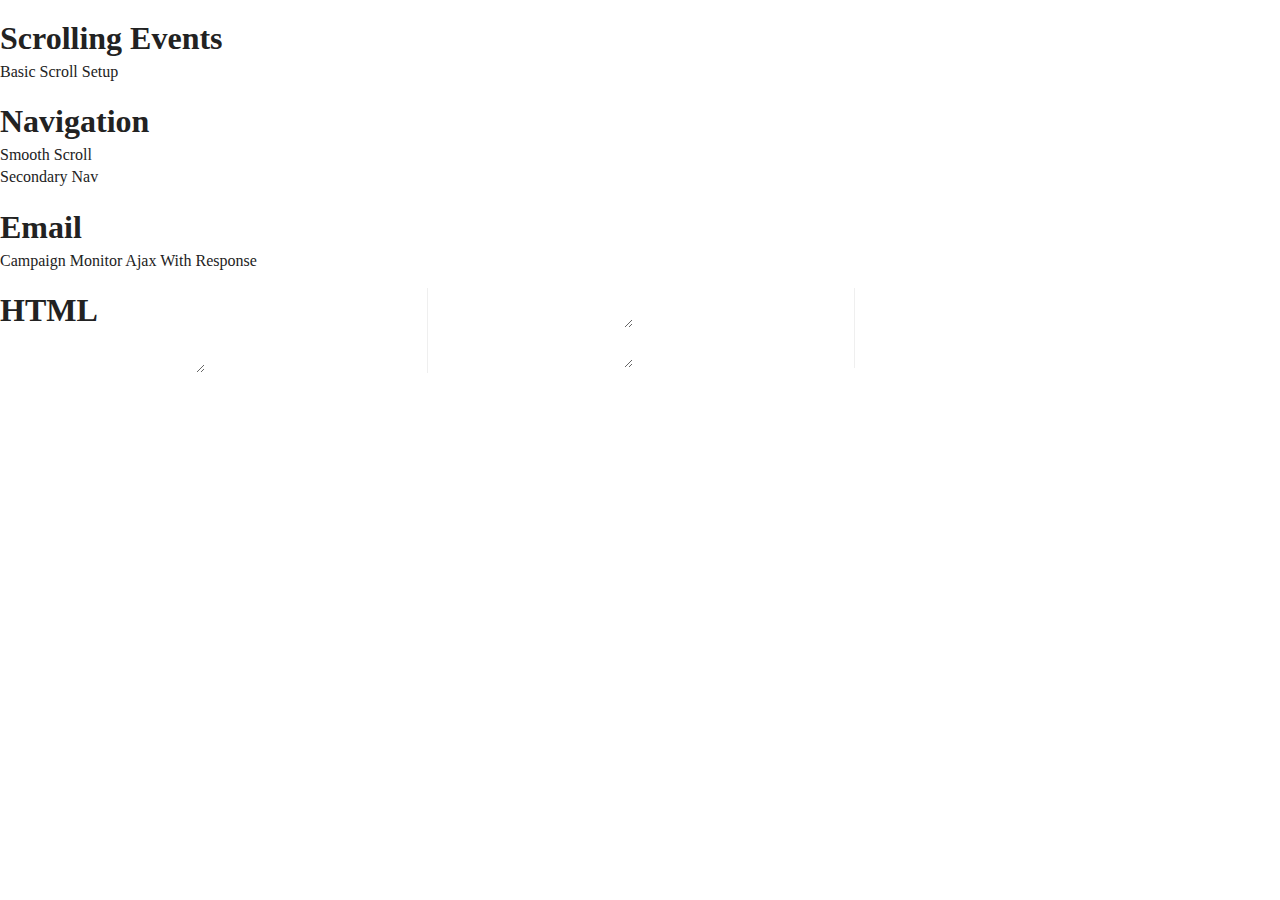
==== index.html @ 617554c1 "initial commit" ====
<!DOCTYPE html>
<!--[if lt IE 7]>      <html class="no-js lt-ie9 lt-ie8 lt-ie7"> <![endif]-->
<!--[if IE 7]>         <html class="no-js lt-ie9 lt-ie8"> <![endif]-->
<!--[if IE 8]>         <html class="no-js lt-ie9"> <![endif]-->
<!--[if gt IE 8]><!--> <html class="no-js"> <!--<![endif]-->
    <head>
        <meta charset="utf-8">
        <meta http-equiv="X-UA-Compatible" content="IE=edge,chrome=1">
        <title></title>
        <meta name="description" content="">
        <meta name="viewport" content="width=device-width">

        <!-- Place favicon.ico and apple-touch-icon.png in the root directory -->

        <link rel="stylesheet" href="css/main.css">
        <script src="js/vendor/modernizr-2.6.2.min.js"></script>
    </head>
    <body>
        <!--[if lt IE 7]>
            <p class="chromeframe">You are using an <strong>outdated</strong> browser. Please <a href="http://browsehappy.com/">upgrade your browser</a> or <a href="http://www.google.com/chromeframe/?redirect=true">activate Google Chrome Frame</a> to improve your experience.</p>
        <![endif]-->

        <!-- Add your site or application content here -->
        <div class="container">
            <section>
                <nav>
                    <dl>
                        <dt><h2>Scrolling Events</dt>
                        <dd>Basic Scroll Setup</dd>
                    </dl>
                    <dl>
                        <dt><h2>Navigation</dt>
                        <dd>Smooth Scroll</dd>
                        <dd>Secondary Nav</dd>
                    </dl>
                    <dl>
                        <dt><h2>Email</dt>
                        <dd>Campaign Monitor Ajax With Response</dd>
                    </dl>
                </nav>
            </section>
            <section class="clearfix">
                <article>
                    <h2>HTML</h2>
                    <textarea></textarea>
                </article>
                <article>
                    <textarea></textarea>
                </article>
                <article>
                    <textarea></textarea>
                </article>
            </section>
        </div>

        <script src="//ajax.googleapis.com/ajax/libs/jquery/1.8.3/jquery.min.js"></script>
        <script>window.jQuery || document.write('<script src="js/vendor/jquery-1.8.3.min.js"><\/script>')</script>
        <script src="js/plugins.js"></script>
        <script src="js/main.js"></script>

        <!-- Google Analytics: change UA-XXXXX-X to be your site's ID. -->
        <script>
            var _gaq=[['_setAccount','UA-XXXXX-X'],['_trackPageview']];
            (function(d,t){var g=d.createElement(t),s=d.getElementsByTagName(t)[0];
            g.src=('https:'==location.protocol?'//ssl':'//www')+'.google-analytics.com/ga.js';
            s.parentNode.insertBefore(g,s)}(document,'script'));
        </script>
    </body>
</html>
---- css/main.css ----
/* normalize.css v1.0.1 | MIT License | git.io/normalize */article,aside,details,figcaption,figure,footer,header,hgroup,nav,section,summary{display:block}audio,canvas,video{display:inline-block;*display:inline;*zoom:1}audio:not([controls]){display:none;height:0}[hidden]{display:none}html{font-size:100%;-webkit-text-size-adjust:100%;-ms-text-size-adjust:100%}textarea{font-family:sans-serif}body{margin:0}a:focus{outline:thin dotted}a:active,a:hover{outline:0}h1,h2,h3,h4,h5,h6{font-size:2em;margin:0}abbr[title]{border-bottom:1px dotted}b,strong{font-weight:bold}blockquote{margin:1em 40px}dfn{font-style:italic}mark{background:#ff0;color:#000}p,pre{margin:1em 0}code,kbd,pre,samp{font-family:monospace,serif;_font-family:"courier new",monospace;font-size:1em}pre{white-space:pre;white-space:pre-wrap;word-wrap:break-word}q{quotes:none}q:before,q:after{content:"";content:none}small{font-size:80%}sub,sup{font-size:75%;line-height:0;position:relative;vertical-align:baseline}sup{top:-0.5em}sub{bottom:-0.25em}dl,menu,ol,ul{margin:1em 0}dd{margin:0}menu,ol,ul{padding:0}nav ul,nav ol{list-style:none;list-style-image:none}img{border:0;-ms-interpolation-mode:bicubic}svg:not(:root){overflow:hidden}figure{margin:0}form{margin:0}fieldset{border:1px solid silver;margin:0 2px;padding:0.35em 0.625em 0.75em}legend{border:0;padding:0;white-space:normal;*margin-left:-7px}button,input,select,textarea{font-size:100%;margin:0;vertical-align:baseline;*vertical-align:middle}button,input{line-height:normal}input[type="reset"],input[type="submit"]{-webkit-appearance:button;cursor:pointer;*overflow:visible}button[disabled],input[disabled]{cursor:default}input[type="checkbox"],input[type="radio"]{box-sizing:border-box;padding:0;*height:13px;*width:13px}input[type="search"]{-webkit-appearance:textfield;-moz-box-sizing:content-box;-webkit-box-sizing:content-box;box-sizing:content-box}input[type="search"]::-webkit-search-cancel-button,input[type="search"]::-webkit-search-decoration{-webkit-appearance:none}button::-moz-focus-inner,input::-moz-focus-inner{border:0;padding:0}textarea{overflow:auto;vertical-align:top}table{border-collapse:collapse;border-spacing:0}html,button,input,select,textarea{color:#222}body{font-size:1em;line-height:1.4}::-moz-selection{background:#b3d4fc;text-shadow:none}::selection{background:#b3d4fc;text-shadow:none}hr{display:block;height:1px;border:0;border-top:1px solid #ccc;margin:1em 0;padding:0}img{vertical-align:middle}fieldset{border:0;margin:0;padding:0}textarea{resize:vertical}.chromeframe{margin:0.2em 0;background:#ccc;color:#000;padding:0.2em 0}article{width:33.333%;float:left;border-right:1px solid #efefef}textarea{border:0}.ir{background-color:transparent;border:0;overflow:hidden;*text-indent:-9999px}.ir:before{content:"";display:block;width:0;height:100%}.hidden{display:none !important;visibility:hidden}.visuallyhidden{border:0;clip:rect(0 0 0 0);height:1px;margin:-1px;overflow:hidden;padding:0;position:absolute;width:1px}.visuallyhidden.focusable:active,.visuallyhidden.focusable:focus{clip:auto;height:auto;margin:0;overflow:visible;position:static;width:auto}.invisible{visibility:hidden}.clearfix:before,.clearfix:after{content:" ";display:table}.clearfix:after{clear:both}.clearfix{*zoom:1}@media print{*{background:transparent !important;color:#000 !important;box-shadow:none !important;text-shadow:none !important}a,a:visited{text-decoration:underline}a[href]:after{content:" (" attr(href) ")"}abbr[title]:after{content:" (" attr(title) ")"}.ir a:after,a[href^="javascript:"]:after,a[href^="#"]:after{content:""}pre,blockquote{border:1px solid #999;page-break-inside:avoid}thead{display:table-header-group}tr,img{page-break-inside:avoid}img{max-width:100% !important}@page{margin:0.5cm}p,h2,h3{orphans:3;widows:3}h2,h3{page-break-after:avoid}}
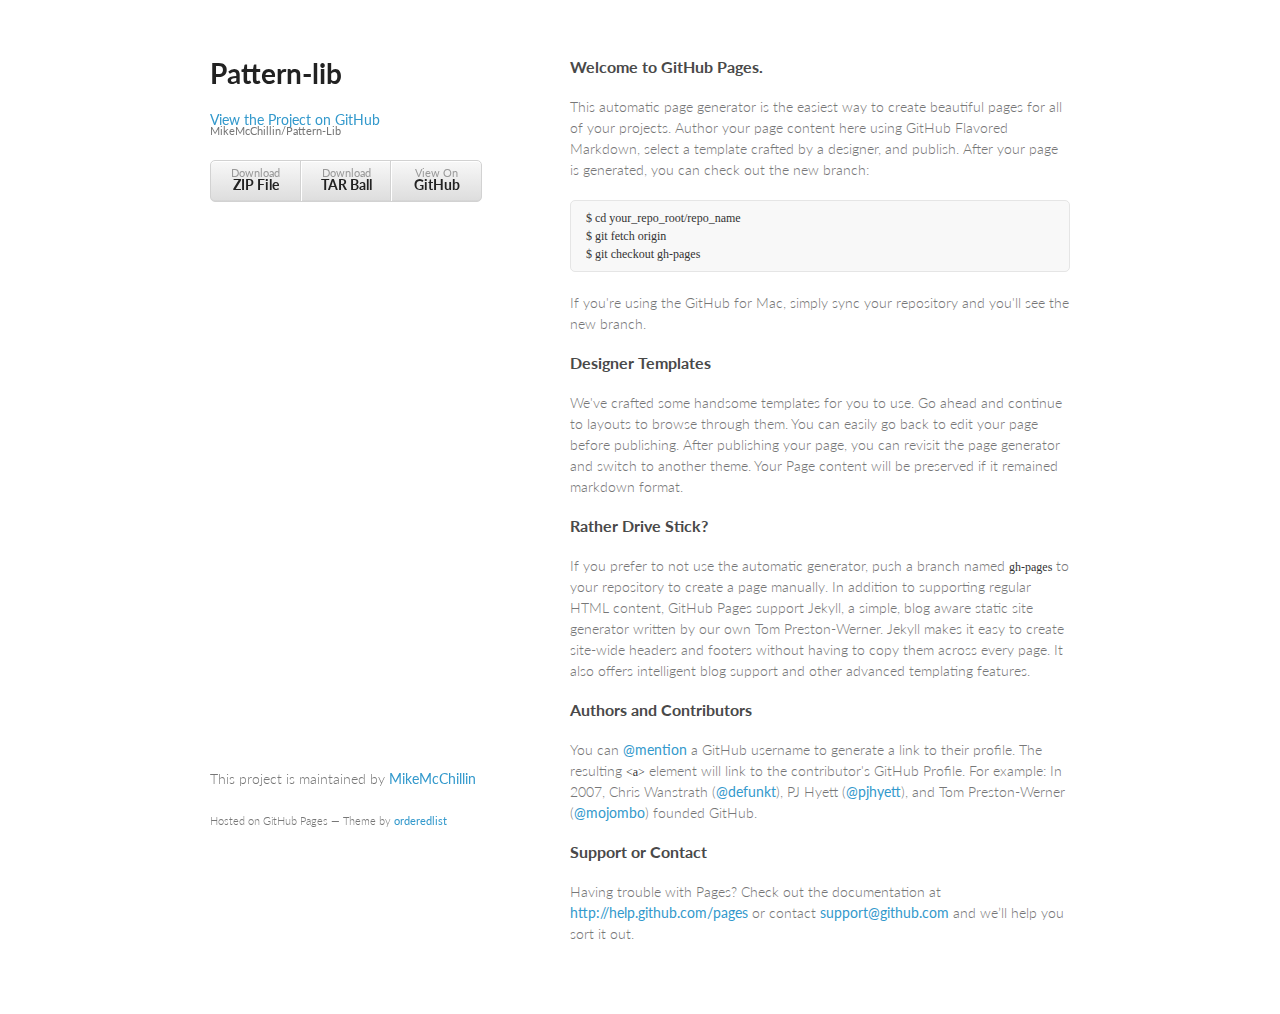
==== commit e1449d93: "Create gh-pages branch via GitHub" ====
--- a/index.html
+++ b/index.html
@@ -1,69 +1,66 @@
-<!DOCTYPE html>
-<!--[if lt IE 7]>      <html class="no-js lt-ie9 lt-ie8 lt-ie7"> <![endif]-->
-<!--[if IE 7]>         <html class="no-js lt-ie9 lt-ie8"> <![endif]-->
-<!--[if IE 8]>         <html class="no-js lt-ie9"> <![endif]-->
-<!--[if gt IE 8]><!--> <html class="no-js"> <!--<![endif]-->
-    <head>
-        <meta charset="utf-8">
-        <meta http-equiv="X-UA-Compatible" content="IE=edge,chrome=1">
-        <title></title>
-        <meta name="description" content="">
-        <meta name="viewport" content="width=device-width">
+<!doctype html>
+<html>
+  <head>
+    <meta charset="utf-8">
+    <meta http-equiv="X-UA-Compatible" content="chrome=1">
+    <title>Pattern-lib by MikeMcChillin</title>
 
-        <!-- Place favicon.ico and apple-touch-icon.png in the root directory -->
+    <link rel="stylesheet" href="stylesheets/styles.css">
+    <link rel="stylesheet" href="stylesheets/pygment_trac.css">
+    <meta name="viewport" content="width=device-width, initial-scale=1, user-scalable=no">
+    <!--[if lt IE 9]>
+    <script src="//html5shiv.googlecode.com/svn/trunk/html5.js"></script>
+    <![endif]-->
+  </head>
+  <body>
+    <div class="wrapper">
+      <header>
+        <h1>Pattern-lib</h1>
+        <p></p>
 
-        <link rel="stylesheet" href="css/main.css">
-        <script src="js/vendor/modernizr-2.6.2.min.js"></script>
-    </head>
-    <body>
-        <!--[if lt IE 7]>
-            <p class="chromeframe">You are using an <strong>outdated</strong> browser. Please <a href="http://browsehappy.com/">upgrade your browser</a> or <a href="http://www.google.com/chromeframe/?redirect=true">activate Google Chrome Frame</a> to improve your experience.</p>
-        <![endif]-->
+        <p class="view"><a href="https://github.com/MikeMcChillin/Pattern-Lib">View the Project on GitHub <small>MikeMcChillin/Pattern-Lib</small></a></p>
 
-        <!-- Add your site or application content here -->
-        <div class="container">
-            <section>
-                <nav>
-                    <dl>
-                        <dt><h2>Scrolling Events</dt>
-                        <dd>Basic Scroll Setup</dd>
-                    </dl>
-                    <dl>
-                        <dt><h2>Navigation</dt>
-                        <dd>Smooth Scroll</dd>
-                        <dd>Secondary Nav</dd>
-                    </dl>
-                    <dl>
-                        <dt><h2>Email</dt>
-                        <dd>Campaign Monitor Ajax With Response</dd>
-                    </dl>
-                </nav>
-            </section>
-            <section class="clearfix">
-                <article>
-                    <h2>HTML</h2>
-                    <textarea></textarea>
-                </article>
-                <article>
-                    <textarea></textarea>
-                </article>
-                <article>
-                    <textarea></textarea>
-                </article>
-            </section>
-        </div>
 
-        <script src="//ajax.googleapis.com/ajax/libs/jquery/1.8.3/jquery.min.js"></script>
-        <script>window.jQuery || document.write('<script src="js/vendor/jquery-1.8.3.min.js"><\/script>')</script>
-        <script src="js/plugins.js"></script>
-        <script src="js/main.js"></script>
+        <ul>
+          <li><a href="https://github.com/MikeMcChillin/Pattern-Lib/zipball/master">Download <strong>ZIP File</strong></a></li>
+          <li><a href="https://github.com/MikeMcChillin/Pattern-Lib/tarball/master">Download <strong>TAR Ball</strong></a></li>
+          <li><a href="https://github.com/MikeMcChillin/Pattern-Lib">View On <strong>GitHub</strong></a></li>
+        </ul>
+      </header>
+      <section>
+        <h3>Welcome to GitHub Pages.</h3>
 
-        <!-- Google Analytics: change UA-XXXXX-X to be your site's ID. -->
-        <script>
-            var _gaq=[['_setAccount','UA-XXXXX-X'],['_trackPageview']];
-            (function(d,t){var g=d.createElement(t),s=d.getElementsByTagName(t)[0];
-            g.src=('https:'==location.protocol?'//ssl':'//www')+'.google-analytics.com/ga.js';
-            s.parentNode.insertBefore(g,s)}(document,'script'));
-        </script>
-    </body>
-</html>
+<p>This automatic page generator is the easiest way to create beautiful pages for all of your projects. Author your page content here using GitHub Flavored Markdown, select a template crafted by a designer, and publish. After your page is generated, you can check out the new branch:</p>
+
+<pre><code>$ cd your_repo_root/repo_name
+$ git fetch origin
+$ git checkout gh-pages
+</code></pre>
+
+<p>If you're using the GitHub for Mac, simply sync your repository and you'll see the new branch.</p>
+
+<h3>Designer Templates</h3>
+
+<p>We've crafted some handsome templates for you to use. Go ahead and continue to layouts to browse through them. You can easily go back to edit your page before publishing. After publishing your page, you can revisit the page generator and switch to another theme. Your Page content will be preserved if it remained markdown format.</p>
+
+<h3>Rather Drive Stick?</h3>
+
+<p>If you prefer to not use the automatic generator, push a branch named <code>gh-pages</code> to your repository to create a page manually. In addition to supporting regular HTML content, GitHub Pages support Jekyll, a simple, blog aware static site generator written by our own Tom Preston-Werner. Jekyll makes it easy to create site-wide headers and footers without having to copy them across every page. It also offers intelligent blog support and other advanced templating features.</p>
+
+<h3>Authors and Contributors</h3>
+
+<p>You can <a href="https://github.com/blog/821" class="user-mention">@mention</a> a GitHub username to generate a link to their profile. The resulting <code>&lt;a&gt;</code> element will link to the contributor's GitHub Profile. For example: In 2007, Chris Wanstrath (<a href="https://github.com/defunkt" class="user-mention">@defunkt</a>), PJ Hyett (<a href="https://github.com/pjhyett" class="user-mention">@pjhyett</a>), and Tom Preston-Werner (<a href="https://github.com/mojombo" class="user-mention">@mojombo</a>) founded GitHub.</p>
+
+<h3>Support or Contact</h3>
+
+<p>Having trouble with Pages? Check out the documentation at <a href="http://help.github.com/pages">http://help.github.com/pages</a> or contact <a href="mailto:support@github.com">support@github.com</a> and we’ll help you sort it out.</p>
+      </section>
+      <footer>
+        <p>This project is maintained by <a href="https://github.com/MikeMcChillin">MikeMcChillin</a></p>
+        <p><small>Hosted on GitHub Pages &mdash; Theme by <a href="https://github.com/orderedlist">orderedlist</a></small></p>
+      </footer>
+    </div>
+    <script src="javascripts/scale.fix.js"></script>
+    
+  </body>
+</html>--- a/stylesheets/styles.css
+++ b/stylesheets/styles.css
@@ -0,0 +1,255 @@
+@import url(https://fonts.googleapis.com/css?family=Lato:300italic,700italic,300,700);
+
+body {
+  padding:50px;
+  font:14px/1.5 Lato, "Helvetica Neue", Helvetica, Arial, sans-serif;
+  color:#777;
+  font-weight:300;
+}
+
+h1, h2, h3, h4, h5, h6 {
+  color:#222;
+  margin:0 0 20px;
+}
+
+p, ul, ol, table, pre, dl {
+  margin:0 0 20px;
+}
+
+h1, h2, h3 {
+  line-height:1.1;
+}
+
+h1 {
+  font-size:28px;
+}
+
+h2 {
+  color:#393939;
+}
+
+h3, h4, h5, h6 {
+  color:#494949;
+}
+
+a {
+  color:#39c;
+  font-weight:400;
+  text-decoration:none;
+}
+
+a small {
+  font-size:11px;
+  color:#777;
+  margin-top:-0.6em;
+  display:block;
+}
+
+.wrapper {
+  width:860px;
+  margin:0 auto;
+}
+
+blockquote {
+  border-left:1px solid #e5e5e5;
+  margin:0;
+  padding:0 0 0 20px;
+  font-style:italic;
+}
+
+code, pre {
+  font-family:Monaco, Bitstream Vera Sans Mono, Lucida Console, Terminal;
+  color:#333;
+  font-size:12px;
+}
+
+pre {
+  padding:8px 15px;
+  background: #f8f8f8;  
+  border-radius:5px;
+  border:1px solid #e5e5e5;
+  overflow-x: auto;
+}
+
+table {
+  width:100%;
+  border-collapse:collapse;
+}
+
+th, td {
+  text-align:left;
+  padding:5px 10px;
+  border-bottom:1px solid #e5e5e5;
+}
+
+dt {
+  color:#444;
+  font-weight:700;
+}
+
+th {
+  color:#444;
+}
+
+img {
+  max-width:100%;
+}
+
+header {
+  width:270px;
+  float:left;
+  position:fixed;
+}
+
+header ul {
+  list-style:none;
+  height:40px;
+  
+  padding:0;
+  
+  background: #eee;
+  background: -moz-linear-gradient(top, #f8f8f8 0%, #dddddd 100%);
+  background: -webkit-gradient(linear, left top, left bottom, color-stop(0%,#f8f8f8), color-stop(100%,#dddddd));
+  background: -webkit-linear-gradient(top, #f8f8f8 0%,#dddddd 100%);
+  background: -o-linear-gradient(top, #f8f8f8 0%,#dddddd 100%);
+  background: -ms-linear-gradient(top, #f8f8f8 0%,#dddddd 100%);
+  background: linear-gradient(top, #f8f8f8 0%,#dddddd 100%);
+  
+  border-radius:5px;
+  border:1px solid #d2d2d2;
+  box-shadow:inset #fff 0 1px 0, inset rgba(0,0,0,0.03) 0 -1px 0;
+  width:270px;
+}
+
+header li {
+  width:89px;
+  float:left;
+  border-right:1px solid #d2d2d2;
+  height:40px;
+}
+
+header ul a {
+  line-height:1;
+  font-size:11px;
+  color:#999;
+  display:block;
+  text-align:center;
+  padding-top:6px;
+  height:40px;
+}
+
+strong {
+  color:#222;
+  font-weight:700;
+}
+
+header ul li + li {
+  width:88px;
+  border-left:1px solid #fff;
+}
+
+header ul li + li + li {
+  border-right:none;
+  width:89px;
+}
+
+header ul a strong {
+  font-size:14px;
+  display:block;
+  color:#222;
+}
+
+section {
+  width:500px;
+  float:right;
+  padding-bottom:50px;
+}
+
+small {
+  font-size:11px;
+}
+
+hr {
+  border:0;
+  background:#e5e5e5;
+  height:1px;
+  margin:0 0 20px;
+}
+
+footer {
+  width:270px;
+  float:left;
+  position:fixed;
+  bottom:50px;
+}
+
+@media print, screen and (max-width: 960px) {
+  
+  div.wrapper {
+    width:auto;
+    margin:0;
+  }
+  
+  header, section, footer {
+    float:none;
+    position:static;
+    width:auto;
+  }
+  
+  header {
+    padding-right:320px;
+  }
+  
+  section {
+    border:1px solid #e5e5e5;
+    border-width:1px 0;
+    padding:20px 0;
+    margin:0 0 20px;
+  }
+  
+  header a small {
+    display:inline;
+  }
+  
+  header ul {
+    position:absolute;
+    right:50px;
+    top:52px;
+  }
+}
+
+@media print, screen and (max-width: 720px) {
+  body {
+    word-wrap:break-word;
+  }
+  
+  header {
+    padding:0;
+  }
+  
+  header ul, header p.view {
+    position:static;
+  }
+  
+  pre, code {
+    word-wrap:normal;
+  }
+}
+
+@media print, screen and (max-width: 480px) {
+  body {
+    padding:15px;
+  }
+  
+  header ul {
+    display:none;
+  }
+}
+
+@media print {
+  body {
+    padding:0.4in;
+    font-size:12pt;
+    color:#444;
+  }
+}
--- a/stylesheets/pygment_trac.css
+++ b/stylesheets/pygment_trac.css
@@ -0,0 +1,69 @@
+.highlight  { background: #ffffff; }
+.highlight .c { color: #999988; font-style: italic } /* Comment */
+.highlight .err { color: #a61717; background-color: #e3d2d2 } /* Error */
+.highlight .k { font-weight: bold } /* Keyword */
+.highlight .o { font-weight: bold } /* Operator */
+.highlight .cm { color: #999988; font-style: italic } /* Comment.Multiline */
+.highlight .cp { color: #999999; font-weight: bold } /* Comment.Preproc */
+.highlight .c1 { color: #999988; font-style: italic } /* Comment.Single */
+.highlight .cs { color: #999999; font-weight: bold; font-style: italic } /* Comment.Special */
+.highlight .gd { color: #000000; background-color: #ffdddd } /* Generic.Deleted */
+.highlight .gd .x { color: #000000; background-color: #ffaaaa } /* Generic.Deleted.Specific */
+.highlight .ge { font-style: italic } /* Generic.Emph */
+.highlight .gr { color: #aa0000 } /* Generic.Error */
+.highlight .gh { color: #999999 } /* Generic.Heading */
+.highlight .gi { color: #000000; background-color: #ddffdd } /* Generic.Inserted */
+.highlight .gi .x { color: #000000; background-color: #aaffaa } /* Generic.Inserted.Specific */
+.highlight .go { color: #888888 } /* Generic.Output */
+.highlight .gp { color: #555555 } /* Generic.Prompt */
+.highlight .gs { font-weight: bold } /* Generic.Strong */
+.highlight .gu { color: #800080; font-weight: bold; } /* Generic.Subheading */
+.highlight .gt { color: #aa0000 } /* Generic.Traceback */
+.highlight .kc { font-weight: bold } /* Keyword.Constant */
+.highlight .kd { font-weight: bold } /* Keyword.Declaration */
+.highlight .kn { font-weight: bold } /* Keyword.Namespace */
+.highlight .kp { font-weight: bold } /* Keyword.Pseudo */
+.highlight .kr { font-weight: bold } /* Keyword.Reserved */
+.highlight .kt { color: #445588; font-weight: bold } /* Keyword.Type */
+.highlight .m { color: #009999 } /* Literal.Number */
+.highlight .s { color: #d14 } /* Literal.String */
+.highlight .na { color: #008080 } /* Name.Attribute */
+.highlight .nb { color: #0086B3 } /* Name.Builtin */
+.highlight .nc { color: #445588; font-weight: bold } /* Name.Class */
+.highlight .no { color: #008080 } /* Name.Constant */
+.highlight .ni { color: #800080 } /* Name.Entity */
+.highlight .ne { color: #990000; font-weight: bold } /* Name.Exception */
+.highlight .nf { color: #990000; font-weight: bold } /* Name.Function */
+.highlight .nn { color: #555555 } /* Name.Namespace */
+.highlight .nt { color: #000080 } /* Name.Tag */
+.highlight .nv { color: #008080 } /* Name.Variable */
+.highlight .ow { font-weight: bold } /* Operator.Word */
+.highlight .w { color: #bbbbbb } /* Text.Whitespace */
+.highlight .mf { color: #009999 } /* Literal.Number.Float */
+.highlight .mh { color: #009999 } /* Literal.Number.Hex */
+.highlight .mi { color: #009999 } /* Literal.Number.Integer */
+.highlight .mo { color: #009999 } /* Literal.Number.Oct */
+.highlight .sb { color: #d14 } /* Literal.String.Backtick */
+.highlight .sc { color: #d14 } /* Literal.String.Char */
+.highlight .sd { color: #d14 } /* Literal.String.Doc */
+.highlight .s2 { color: #d14 } /* Literal.String.Double */
+.highlight .se { color: #d14 } /* Literal.String.Escape */
+.highlight .sh { color: #d14 } /* Literal.String.Heredoc */
+.highlight .si { color: #d14 } /* Literal.String.Interpol */
+.highlight .sx { color: #d14 } /* Literal.String.Other */
+.highlight .sr { color: #009926 } /* Literal.String.Regex */
+.highlight .s1 { color: #d14 } /* Literal.String.Single */
+.highlight .ss { color: #990073 } /* Literal.String.Symbol */
+.highlight .bp { color: #999999 } /* Name.Builtin.Pseudo */
+.highlight .vc { color: #008080 } /* Name.Variable.Class */
+.highlight .vg { color: #008080 } /* Name.Variable.Global */
+.highlight .vi { color: #008080 } /* Name.Variable.Instance */
+.highlight .il { color: #009999 } /* Literal.Number.Integer.Long */
+
+.type-csharp .highlight .k { color: #0000FF }
+.type-csharp .highlight .kt { color: #0000FF }
+.type-csharp .highlight .nf { color: #000000; font-weight: normal }
+.type-csharp .highlight .nc { color: #2B91AF }
+.type-csharp .highlight .nn { color: #000000 }
+.type-csharp .highlight .s { color: #A31515 }
+.type-csharp .highlight .sc { color: #A31515 }
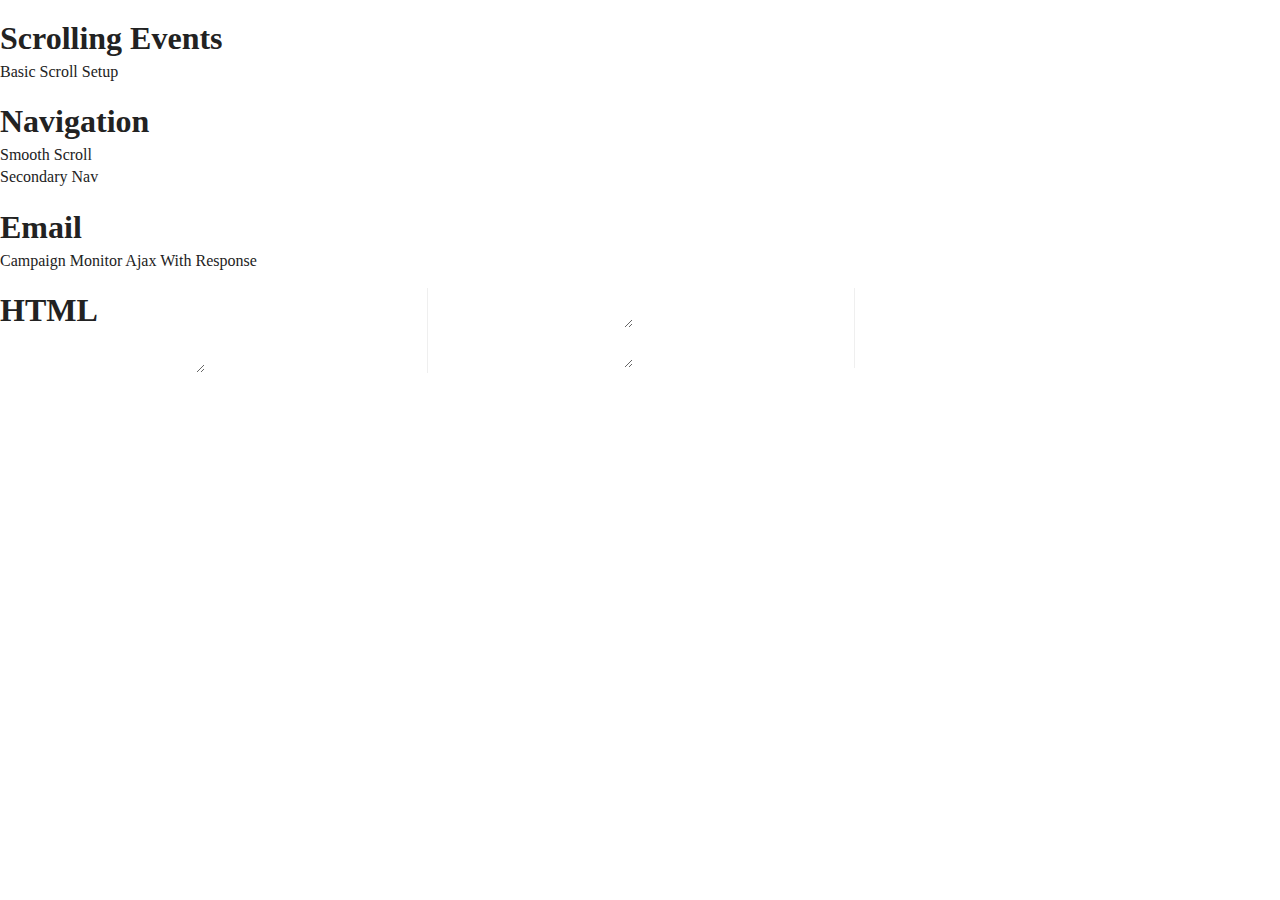
==== commit f66d62a7: "Copied master to gh-pages" ====
--- a/index.html
+++ b/index.html
@@ -1,66 +1,69 @@
-<!doctype html>
-<html>
-  <head>
-    <meta charset="utf-8">
-    <meta http-equiv="X-UA-Compatible" content="chrome=1">
-    <title>Pattern-lib by MikeMcChillin</title>
+<!DOCTYPE html>
+<!--[if lt IE 7]>      <html class="no-js lt-ie9 lt-ie8 lt-ie7"> <![endif]-->
+<!--[if IE 7]>         <html class="no-js lt-ie9 lt-ie8"> <![endif]-->
+<!--[if IE 8]>         <html class="no-js lt-ie9"> <![endif]-->
+<!--[if gt IE 8]><!--> <html class="no-js"> <!--<![endif]-->
+    <head>
+        <meta charset="utf-8">
+        <meta http-equiv="X-UA-Compatible" content="IE=edge,chrome=1">
+        <title></title>
+        <meta name="description" content="">
+        <meta name="viewport" content="width=device-width">
 
-    <link rel="stylesheet" href="stylesheets/styles.css">
-    <link rel="stylesheet" href="stylesheets/pygment_trac.css">
-    <meta name="viewport" content="width=device-width, initial-scale=1, user-scalable=no">
-    <!--[if lt IE 9]>
-    <script src="//html5shiv.googlecode.com/svn/trunk/html5.js"></script>
-    <![endif]-->
-  </head>
-  <body>
-    <div class="wrapper">
-      <header>
-        <h1>Pattern-lib</h1>
-        <p></p>
+        <!-- Place favicon.ico and apple-touch-icon.png in the root directory -->
 
-        <p class="view"><a href="https://github.com/MikeMcChillin/Pattern-Lib">View the Project on GitHub <small>MikeMcChillin/Pattern-Lib</small></a></p>
+        <link rel="stylesheet" href="css/main.css">
+        <script src="js/vendor/modernizr-2.6.2.min.js"></script>
+    </head>
+    <body>
+        <!--[if lt IE 7]>
+            <p class="chromeframe">You are using an <strong>outdated</strong> browser. Please <a href="http://browsehappy.com/">upgrade your browser</a> or <a href="http://www.google.com/chromeframe/?redirect=true">activate Google Chrome Frame</a> to improve your experience.</p>
+        <![endif]-->
 
+        <!-- Add your site or application content here -->
+        <div class="container">
+            <section>
+                <nav>
+                    <dl>
+                        <dt><h2>Scrolling Events</dt>
+                        <dd>Basic Scroll Setup</dd>
+                    </dl>
+                    <dl>
+                        <dt><h2>Navigation</dt>
+                        <dd>Smooth Scroll</dd>
+                        <dd>Secondary Nav</dd>
+                    </dl>
+                    <dl>
+                        <dt><h2>Email</dt>
+                        <dd>Campaign Monitor Ajax With Response</dd>
+                    </dl>
+                </nav>
+            </section>
+            <section class="clearfix">
+                <article>
+                    <h2>HTML</h2>
+                    <textarea></textarea>
+                </article>
+                <article>
+                    <textarea></textarea>
+                </article>
+                <article>
+                    <textarea></textarea>
+                </article>
+            </section>
+        </div>
 
-        <ul>
-          <li><a href="https://github.com/MikeMcChillin/Pattern-Lib/zipball/master">Download <strong>ZIP File</strong></a></li>
-          <li><a href="https://github.com/MikeMcChillin/Pattern-Lib/tarball/master">Download <strong>TAR Ball</strong></a></li>
-          <li><a href="https://github.com/MikeMcChillin/Pattern-Lib">View On <strong>GitHub</strong></a></li>
-        </ul>
-      </header>
-      <section>
-        <h3>Welcome to GitHub Pages.</h3>
+        <script src="//ajax.googleapis.com/ajax/libs/jquery/1.8.3/jquery.min.js"></script>
+        <script>window.jQuery || document.write('<script src="js/vendor/jquery-1.8.3.min.js"><\/script>')</script>
+        <script src="js/plugins.js"></script>
+        <script src="js/main.js"></script>
 
-<p>This automatic page generator is the easiest way to create beautiful pages for all of your projects. Author your page content here using GitHub Flavored Markdown, select a template crafted by a designer, and publish. After your page is generated, you can check out the new branch:</p>
-
-<pre><code>$ cd your_repo_root/repo_name
-$ git fetch origin
-$ git checkout gh-pages
-</code></pre>
-
-<p>If you're using the GitHub for Mac, simply sync your repository and you'll see the new branch.</p>
-
-<h3>Designer Templates</h3>
-
-<p>We've crafted some handsome templates for you to use. Go ahead and continue to layouts to browse through them. You can easily go back to edit your page before publishing. After publishing your page, you can revisit the page generator and switch to another theme. Your Page content will be preserved if it remained markdown format.</p>
-
-<h3>Rather Drive Stick?</h3>
-
-<p>If you prefer to not use the automatic generator, push a branch named <code>gh-pages</code> to your repository to create a page manually. In addition to supporting regular HTML content, GitHub Pages support Jekyll, a simple, blog aware static site generator written by our own Tom Preston-Werner. Jekyll makes it easy to create site-wide headers and footers without having to copy them across every page. It also offers intelligent blog support and other advanced templating features.</p>
-
-<h3>Authors and Contributors</h3>
-
-<p>You can <a href="https://github.com/blog/821" class="user-mention">@mention</a> a GitHub username to generate a link to their profile. The resulting <code>&lt;a&gt;</code> element will link to the contributor's GitHub Profile. For example: In 2007, Chris Wanstrath (<a href="https://github.com/defunkt" class="user-mention">@defunkt</a>), PJ Hyett (<a href="https://github.com/pjhyett" class="user-mention">@pjhyett</a>), and Tom Preston-Werner (<a href="https://github.com/mojombo" class="user-mention">@mojombo</a>) founded GitHub.</p>
-
-<h3>Support or Contact</h3>
-
-<p>Having trouble with Pages? Check out the documentation at <a href="http://help.github.com/pages">http://help.github.com/pages</a> or contact <a href="mailto:support@github.com">support@github.com</a> and we’ll help you sort it out.</p>
-      </section>
-      <footer>
-        <p>This project is maintained by <a href="https://github.com/MikeMcChillin">MikeMcChillin</a></p>
-        <p><small>Hosted on GitHub Pages &mdash; Theme by <a href="https://github.com/orderedlist">orderedlist</a></small></p>
-      </footer>
-    </div>
-    <script src="javascripts/scale.fix.js"></script>
-    
-  </body>
-</html>+        <!-- Google Analytics: change UA-XXXXX-X to be your site's ID. -->
+        <script>
+            var _gaq=[['_setAccount','UA-XXXXX-X'],['_trackPageview']];
+            (function(d,t){var g=d.createElement(t),s=d.getElementsByTagName(t)[0];
+            g.src=('https:'==location.protocol?'//ssl':'//www')+'.google-analytics.com/ga.js';
+            s.parentNode.insertBefore(g,s)}(document,'script'));
+        </script>
+    </body>
+</html>
--- a/css/main.css
+++ b/css/main.css
@@ -0,0 +1 @@
+/* normalize.css v1.0.1 | MIT License | git.io/normalize */article,aside,details,figcaption,figure,footer,header,hgroup,nav,section,summary{display:block}audio,canvas,video{display:inline-block;*display:inline;*zoom:1}audio:not([controls]){display:none;height:0}[hidden]{display:none}html{font-size:100%;-webkit-text-size-adjust:100%;-ms-text-size-adjust:100%}textarea{font-family:sans-serif}body{margin:0}a:focus{outline:thin dotted}a:active,a:hover{outline:0}h1,h2,h3,h4,h5,h6{font-size:2em;margin:0}abbr[title]{border-bottom:1px dotted}b,strong{font-weight:bold}blockquote{margin:1em 40px}dfn{font-style:italic}mark{background:#ff0;color:#000}p,pre{margin:1em 0}code,kbd,pre,samp{font-family:monospace,serif;_font-family:"courier new",monospace;font-size:1em}pre{white-space:pre;white-space:pre-wrap;word-wrap:break-word}q{quotes:none}q:before,q:after{content:"";content:none}small{font-size:80%}sub,sup{font-size:75%;line-height:0;position:relative;vertical-align:baseline}sup{top:-0.5em}sub{bottom:-0.25em}dl,menu,ol,ul{margin:1em 0}dd{margin:0}menu,ol,ul{padding:0}nav ul,nav ol{list-style:none;list-style-image:none}img{border:0;-ms-interpolation-mode:bicubic}svg:not(:root){overflow:hidden}figure{margin:0}form{margin:0}fieldset{border:1px solid silver;margin:0 2px;padding:0.35em 0.625em 0.75em}legend{border:0;padding:0;white-space:normal;*margin-left:-7px}button,input,select,textarea{font-size:100%;margin:0;vertical-align:baseline;*vertical-align:middle}button,input{line-height:normal}input[type="reset"],input[type="submit"]{-webkit-appearance:button;cursor:pointer;*overflow:visible}button[disabled],input[disabled]{cursor:default}input[type="checkbox"],input[type="radio"]{box-sizing:border-box;padding:0;*height:13px;*width:13px}input[type="search"]{-webkit-appearance:textfield;-moz-box-sizing:content-box;-webkit-box-sizing:content-box;box-sizing:content-box}input[type="search"]::-webkit-search-cancel-button,input[type="search"]::-webkit-search-decoration{-webkit-appearance:none}button::-moz-focus-inner,input::-moz-focus-inner{border:0;padding:0}textarea{overflow:auto;vertical-align:top}table{border-collapse:collapse;border-spacing:0}html,button,input,select,textarea{color:#222}body{font-size:1em;line-height:1.4}::-moz-selection{background:#b3d4fc;text-shadow:none}::selection{background:#b3d4fc;text-shadow:none}hr{display:block;height:1px;border:0;border-top:1px solid #ccc;margin:1em 0;padding:0}img{vertical-align:middle}fieldset{border:0;margin:0;padding:0}textarea{resize:vertical}.chromeframe{margin:0.2em 0;background:#ccc;color:#000;padding:0.2em 0}article{width:33.333%;float:left;border-right:1px solid #efefef}textarea{border:0}.ir{background-color:transparent;border:0;overflow:hidden;*text-indent:-9999px}.ir:before{content:"";display:block;width:0;height:100%}.hidden{display:none !important;visibility:hidden}.visuallyhidden{border:0;clip:rect(0 0 0 0);height:1px;margin:-1px;overflow:hidden;padding:0;position:absolute;width:1px}.visuallyhidden.focusable:active,.visuallyhidden.focusable:focus{clip:auto;height:auto;margin:0;overflow:visible;position:static;width:auto}.invisible{visibility:hidden}.clearfix:before,.clearfix:after{content:" ";display:table}.clearfix:after{clear:both}.clearfix{*zoom:1}@media print{*{background:transparent !important;color:#000 !important;box-shadow:none !important;text-shadow:none !important}a,a:visited{text-decoration:underline}a[href]:after{content:" (" attr(href) ")"}abbr[title]:after{content:" (" attr(title) ")"}.ir a:after,a[href^="javascript:"]:after,a[href^="#"]:after{content:""}pre,blockquote{border:1px solid #999;page-break-inside:avoid}thead{display:table-header-group}tr,img{page-break-inside:avoid}img{max-width:100% !important}@page{margin:0.5cm}p,h2,h3{orphans:3;widows:3}h2,h3{page-break-after:avoid}}
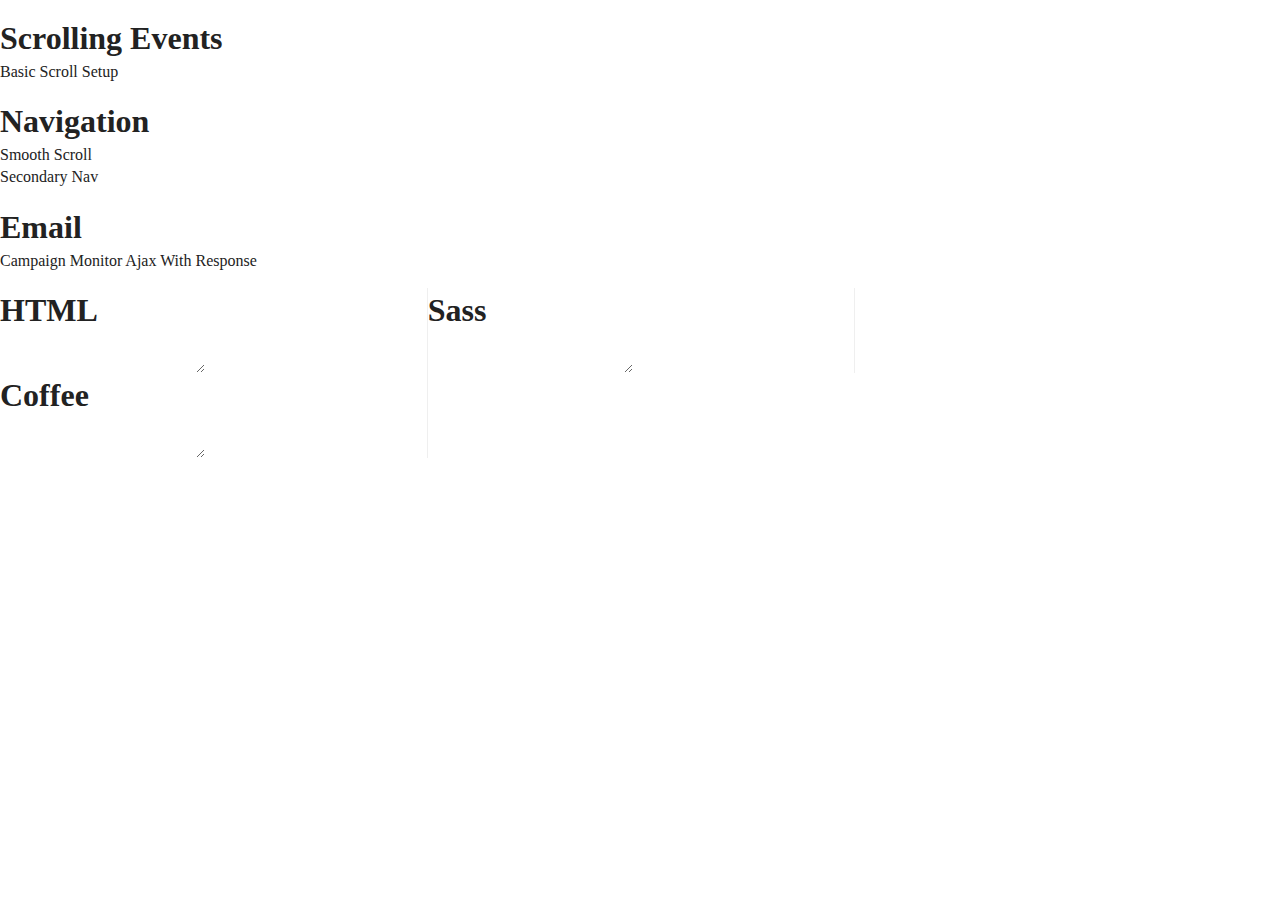
==== commit fa3db64e: "Changed all hovers to :focus & :blur. Works well now." ====
--- a/index.html
+++ b/index.html
@@ -40,14 +40,16 @@
                 </nav>
             </section>
             <section class="clearfix">
-                <article>
+                <article class="html">
                     <h2>HTML</h2>
                     <textarea></textarea>
                 </article>
-                <article>
+                <article class="sass">
+                    <h2>Sass</h2>
                     <textarea></textarea>
                 </article>
-                <article>
+                <article class="coffee">
+                    <h2>Coffee</h2>
                     <textarea></textarea>
                 </article>
             </section>
